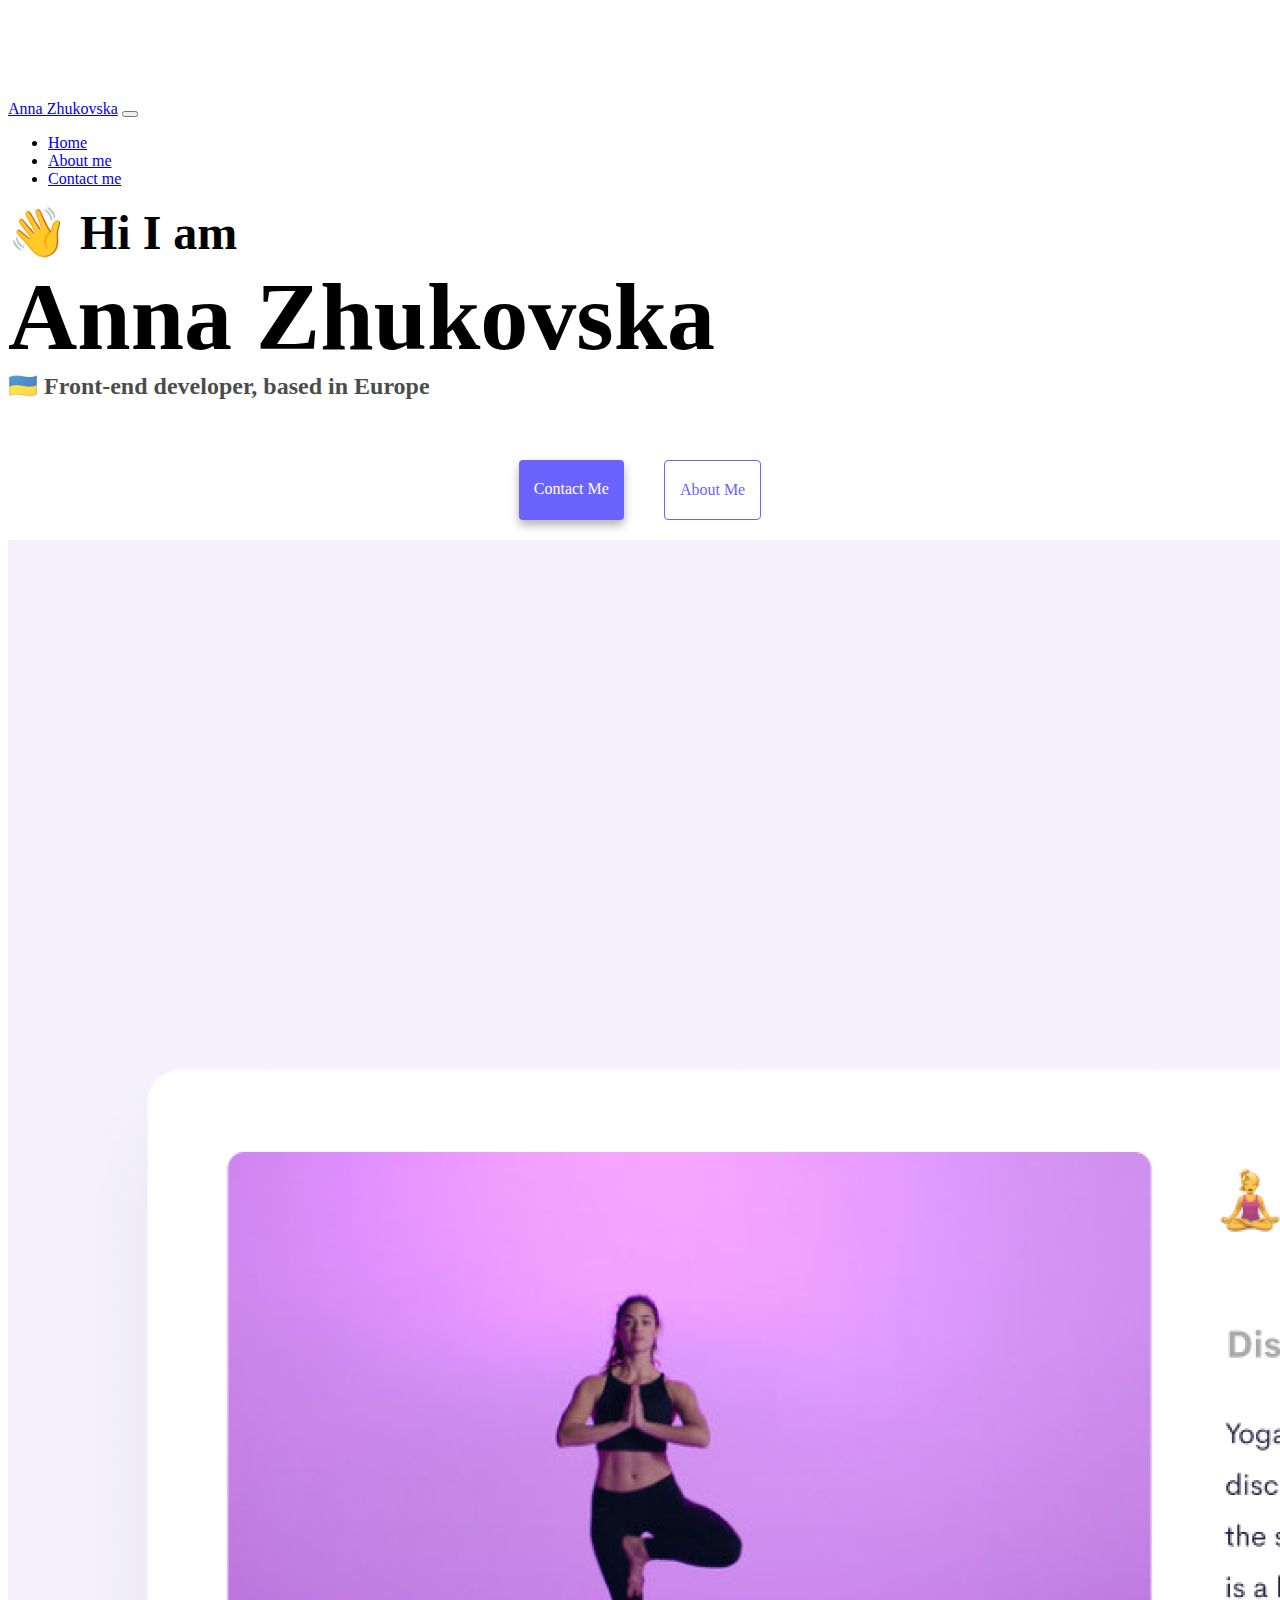
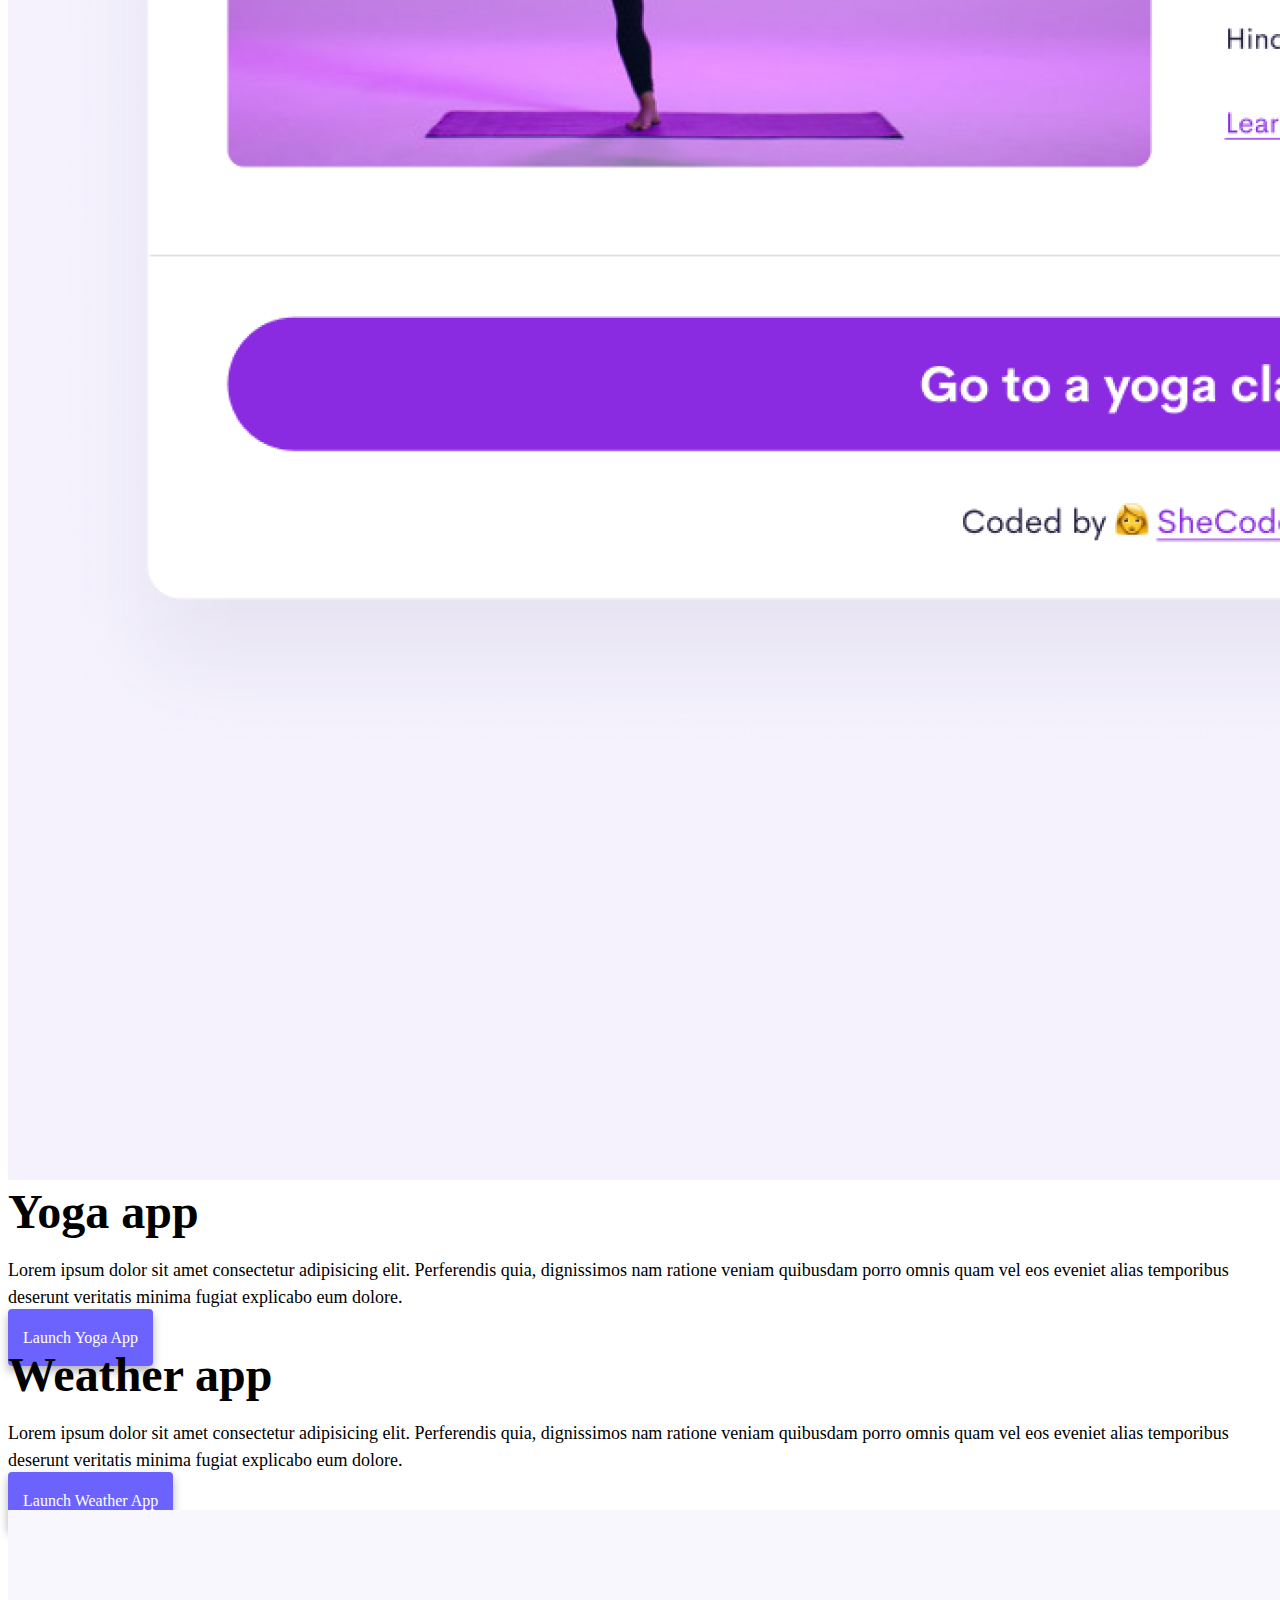
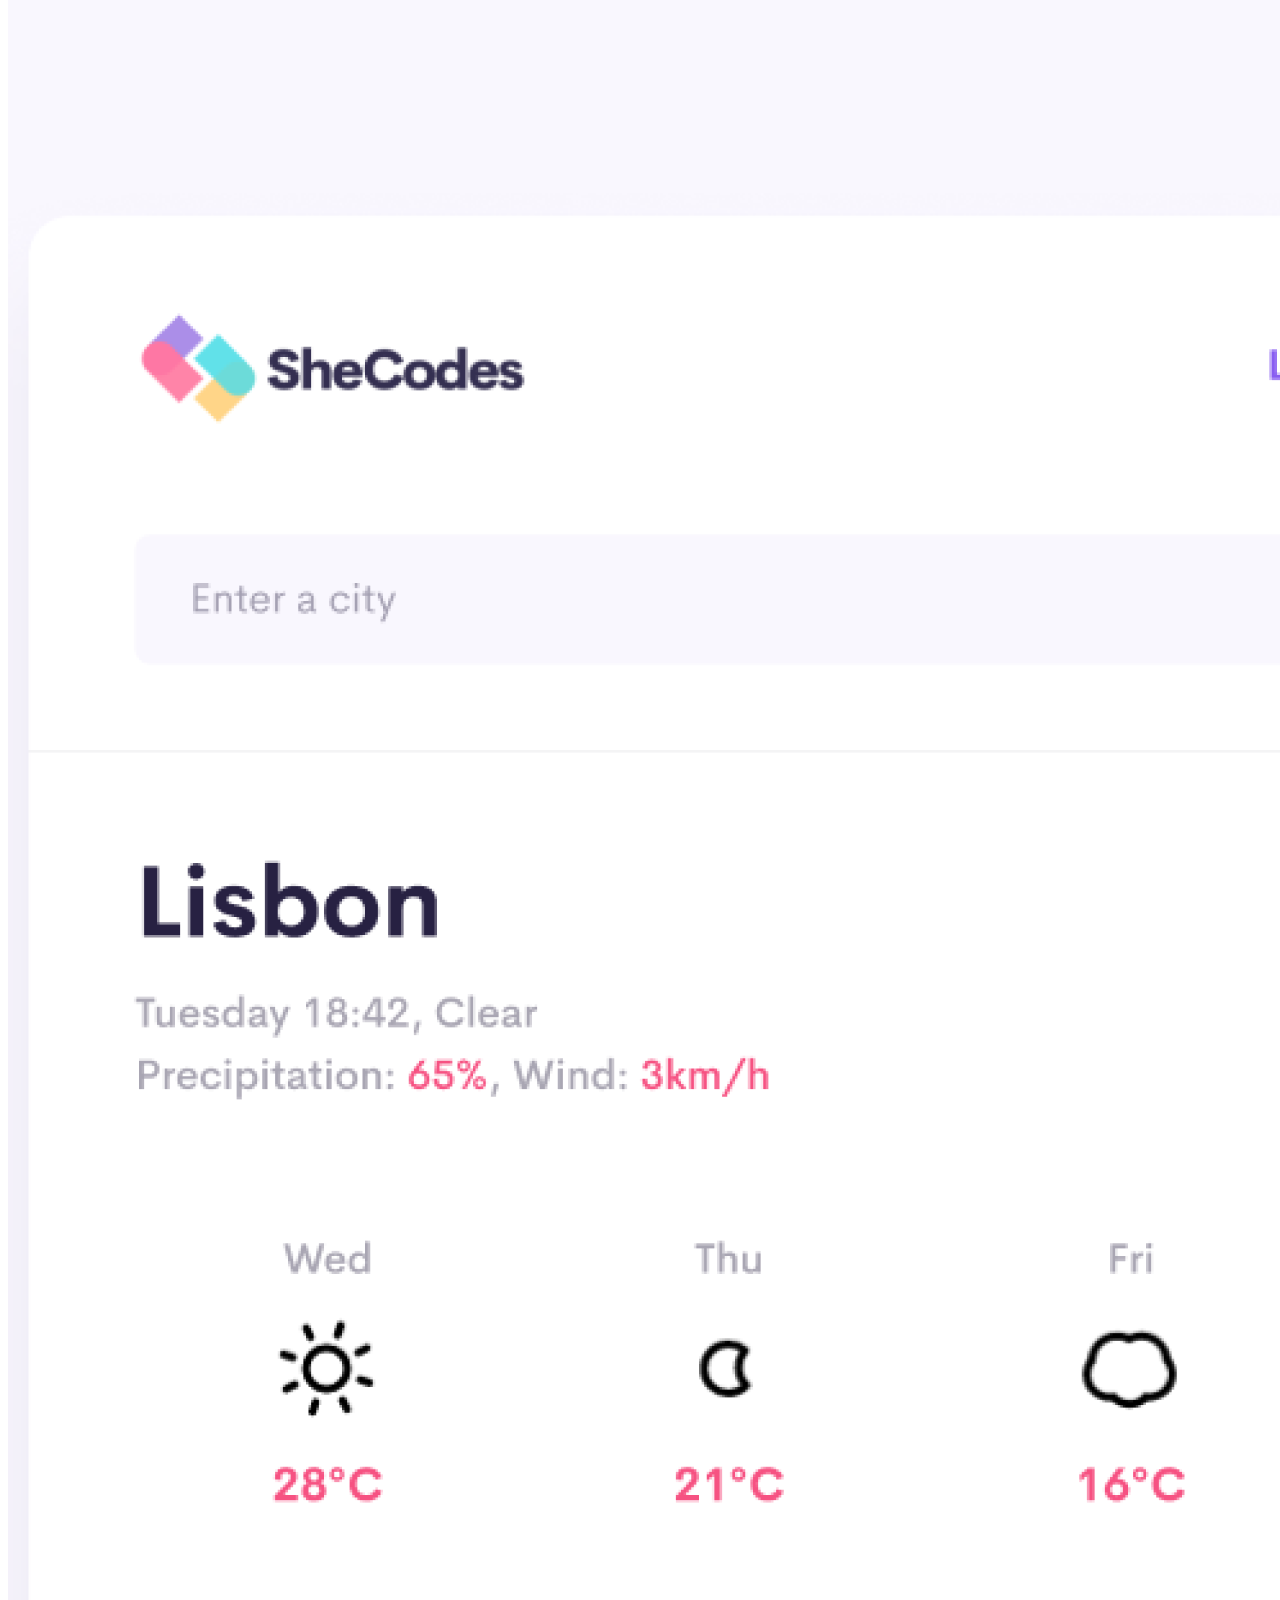
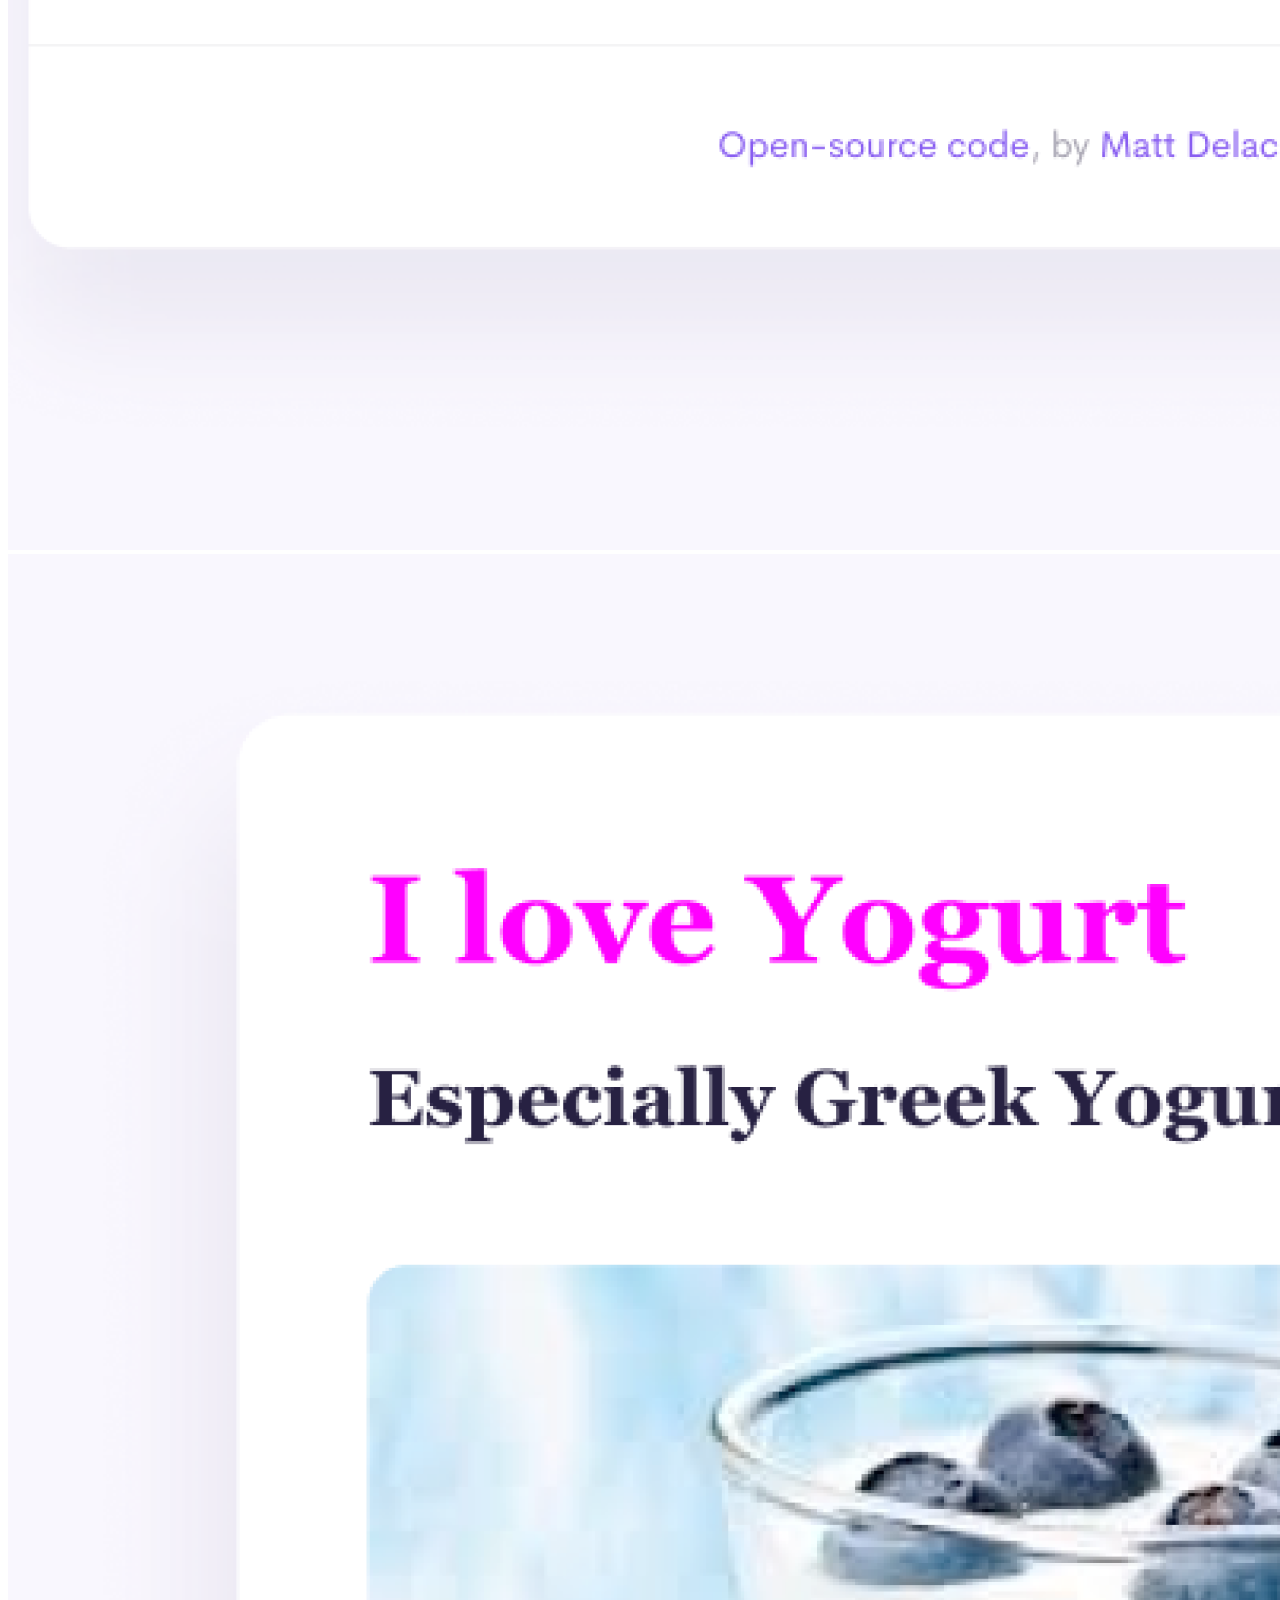
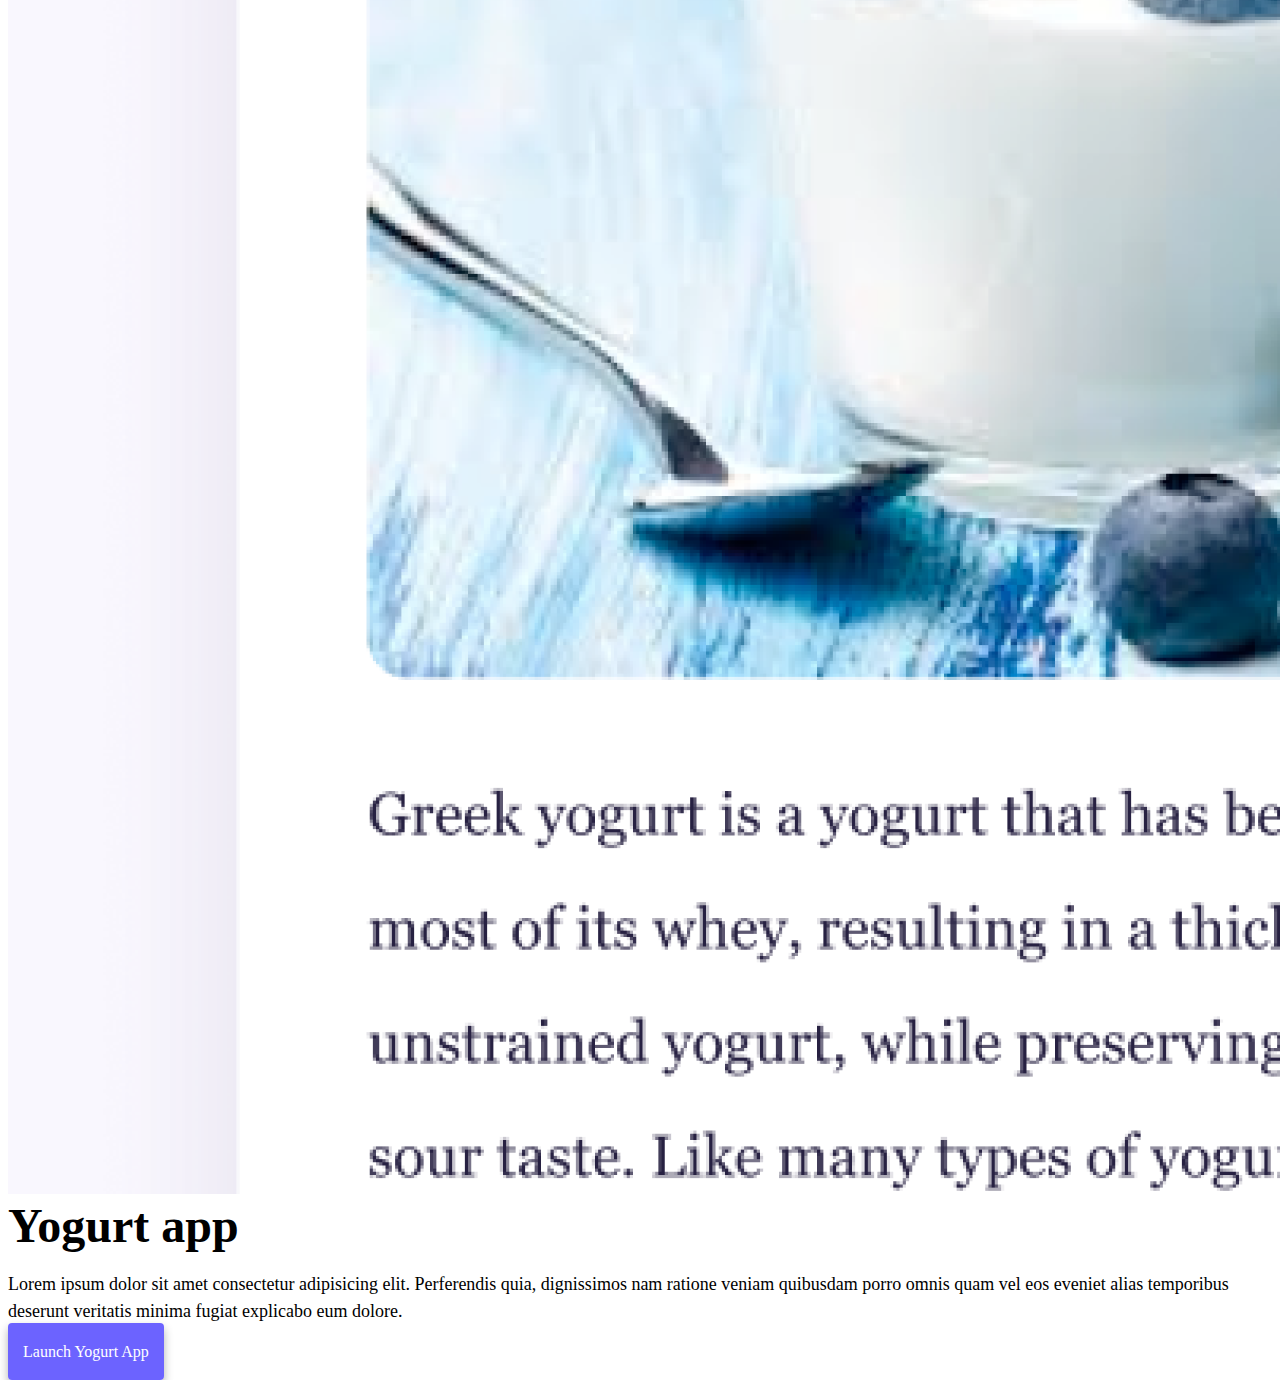
==== index.html @ f31c6857 "made web site more SEO friendly" ====
<!DOCTYPE html>
<html lang="en">
  <head>
    <meta charset="UTF-8" />
    <meta http-equiv="X-UA-Compatible" content="IE=edge" />
    <meta name="viewport" content="width=device-width, initial-scale=1.0" />
    <meta
      name="description"
      content="Anna Zhukovska - a front-end developer based in Europe, check out his projects and contact him for job inquires"
    />
    <title>Anna Zhukovska - a front-end developer based in Lisbon</title>
    <link
      href="https://cdn.jsdelivr.net/npm/bootstrap@5.0.0-beta2/dist/css/bootstrap.min.css"
      rel="stylesheet"
      integrity="sha384-BmbxuPwQa2lc/FVzBcNJ7UAyJxM6wuqIj61tLrc4wSX0szH/Ev+nYRRuWlolflfl"
      crossorigin="anonymous"
    />
    <script
      src="https://cdn.jsdelivr.net/npm/bootstrap@5.0.0-beta2/dist/js/bootstrap.bundle.min.js"
      integrity="sha384-b5kHyXgcpbZJO/tY9Ul7kGkf1S0CWuKcCD38l8YkeH8z8QjE0GmW1gYU5S9FOnJ0"
      crossorigin="anonymous"
    ></script>
    <link rel="stylesheet" href="style.css" />
  </head>
  <body>
    <nav class="navbar navbar-expand-lg navbar-light bg-light fixed-top">
      <div class="container">
        <a class="navbar-brand" title="homepage" href="index.html"
          >Anna Zhukovska</a
        >
        <button
          class="navbar-toggler"
          type="button"
          data-bs-toggle="collapse"
          data-bs-target="#navbarNav"
          aria-controls="navbarNav"
          aria-expanded="false"
          aria-label="Toggle navigation"
        >
          <span class="navbar-toggler-icon"></span>
        </button>
        <div class="collapse navbar-collapse" id="navbarNav">
          <ul class="navbar-nav">
            <li class="nav-item">
              <a
                class="nav-link active"
                aria-current="page"
                href="index.html"
                title="Homepage"
                >Home</a
              >
            </li>
            <li class="nav-item">
              <a class="nav-link" href="about.html" title="About">About me</a>
            </li>
            <li class="nav-item">
              <a
                class="nav-link"
                href="about.html#contact"
                title="Contact Anna Zhukovska"
                >Contact me</a
              >
            </li>
          </ul>
        </div>
      </div>
    </nav>
    <h2 class="text-center">👋 Hi I am</h2>
    <h1 class="text-center">Anna Zhukovska</h1>
    <h3 class="text-center">🇺🇦 Front-end developer, based in Europe</h3>
    <div class="navigation-links mb-5">
      <a
        href="about.html#contact"
        class="primary-link"
        title="Contact Anna Zhukovska"
        >Contact me</a
      >
      <a href="about.html" class="secondary-link" title="About Anna Zhukovska"
        >About me</a
      >
    </div>
    <div class="container">
      <div class="row">
        <div class="col-md-6">
          <img
            src="images/yoga.png"
            class="img-fluid rounded"
            alt="yoga project"
          />
        </div>
        <div class="col-md-6">
          <h2 class="mb-3">Yoga app</h2>
          <p>
            Lorem ipsum dolor sit amet consectetur adipisicing elit. Perferendis
            quia, dignissimos nam ratione veniam quibusdam porro omnis quam vel
            eos eveniet alias temporibus deserunt veritatis minima fugiat
            explicabo eum dolore.
          </p>
          <div class="mt-5">
            <a href="#" class="primary-link" title="yoga project"
              >Launch Yoga App</a
            >
          </div>
        </div>
      </div>
      <div class="row mt-5">
        <div class="col-md-6">
          <h2 class="mb-3">Weather app</h2>
          <p>
            Lorem ipsum dolor sit amet consectetur adipisicing elit. Perferendis
            quia, dignissimos nam ratione veniam quibusdam porro omnis quam vel
            eos eveniet alias temporibus deserunt veritatis minima fugiat
            explicabo eum dolore.
          </p>
          <div class="mb-5 mt-5">
            <a href="#" class="primary-link" title="weather project"
              >Launch Weather App</a
            >
          </div>
        </div>
        <div class="col-md-6">
          <img
            src="images/weather.png"
            class="img-fluid rounded"
            alt="weather project"
          />
        </div>
      </div>
      <div class="row mt-5">
        <div class="col-md-6">
          <img
            src="images/yogurt.png"
            class="img-fluid rounded"
            title="yogurt project"
          />
        </div>
        <div class="col-md-6">
          <h2 class="mb-3">Yogurt app</h2>
          <p>
            Lorem ipsum dolor sit amet consectetur adipisicing elit. Perferendis
            quia, dignissimos nam ratione veniam quibusdam porro omnis quam vel
            eos eveniet alias temporibus deserunt veritatis minima fugiat
            explicabo eum dolore.
          </p>
          <div class="mt-5">
            <a href="#" class="primary-link" title="yogurt project"
              >Launch Yogurt App</a
            >
          </div>
        </div>
      </div>
    </div>
  </body>
</html>
---- style.css ----
:root {
  --primary-color: #6c63ff;
  --secondary-color: #f5f2fe;
  --box-shadow: 0 5px 10px rgba(0, 0, 0, 0.3);
}

body {
  margin-top: 100px;
}

h1,
h2,
h3 {
  margin: 0;
}

h1 {
  font-size: 96px;
}

h2 {
  font-size: 48px;
}

h3 {
  font-size: 24px;
  opacity: 0.7;
}

p {
  font-size: 18px;
  line-height: 1.5;
}

.navigation-links {
  display: flex;
  margin-top: 40px;
  justify-content: center;
}

.navigation-links a {
  margin: 20px;
}

.primary-link {
  border-radius: 4px;
  padding: 20px 15px;
  text-decoration: none;
  text-transform: capitalize;
  background: var(--primary-color);
  box-shadow: var(--box-shadow);
  color: white;
}

.secondary-link {
  border-radius: 4px;
  padding: 20px 15px;
  text-decoration: none;
  text-transform: capitalize;
  color: var(--primary-color);
  border: 1px solid var(--primary-color);
}

.homepage-link {
  color: var(--primary-color);
  text-align: center;
  display: block;
}

.about-paragraphs {
  margin: 30px 0;
}

.about-paragraphs p {
  margin: 10px;
}

.email-link {
  display: flex;
  justify-content: center;
  color: var(--primary-color);
  font-size: 28px;
  text-decoration: none;
}

.email-link:hover {
  text-decoration: underline;
}
@media (max-width: 800px) and (orientation: landscape) {
  img {
    display: none;
  }
}
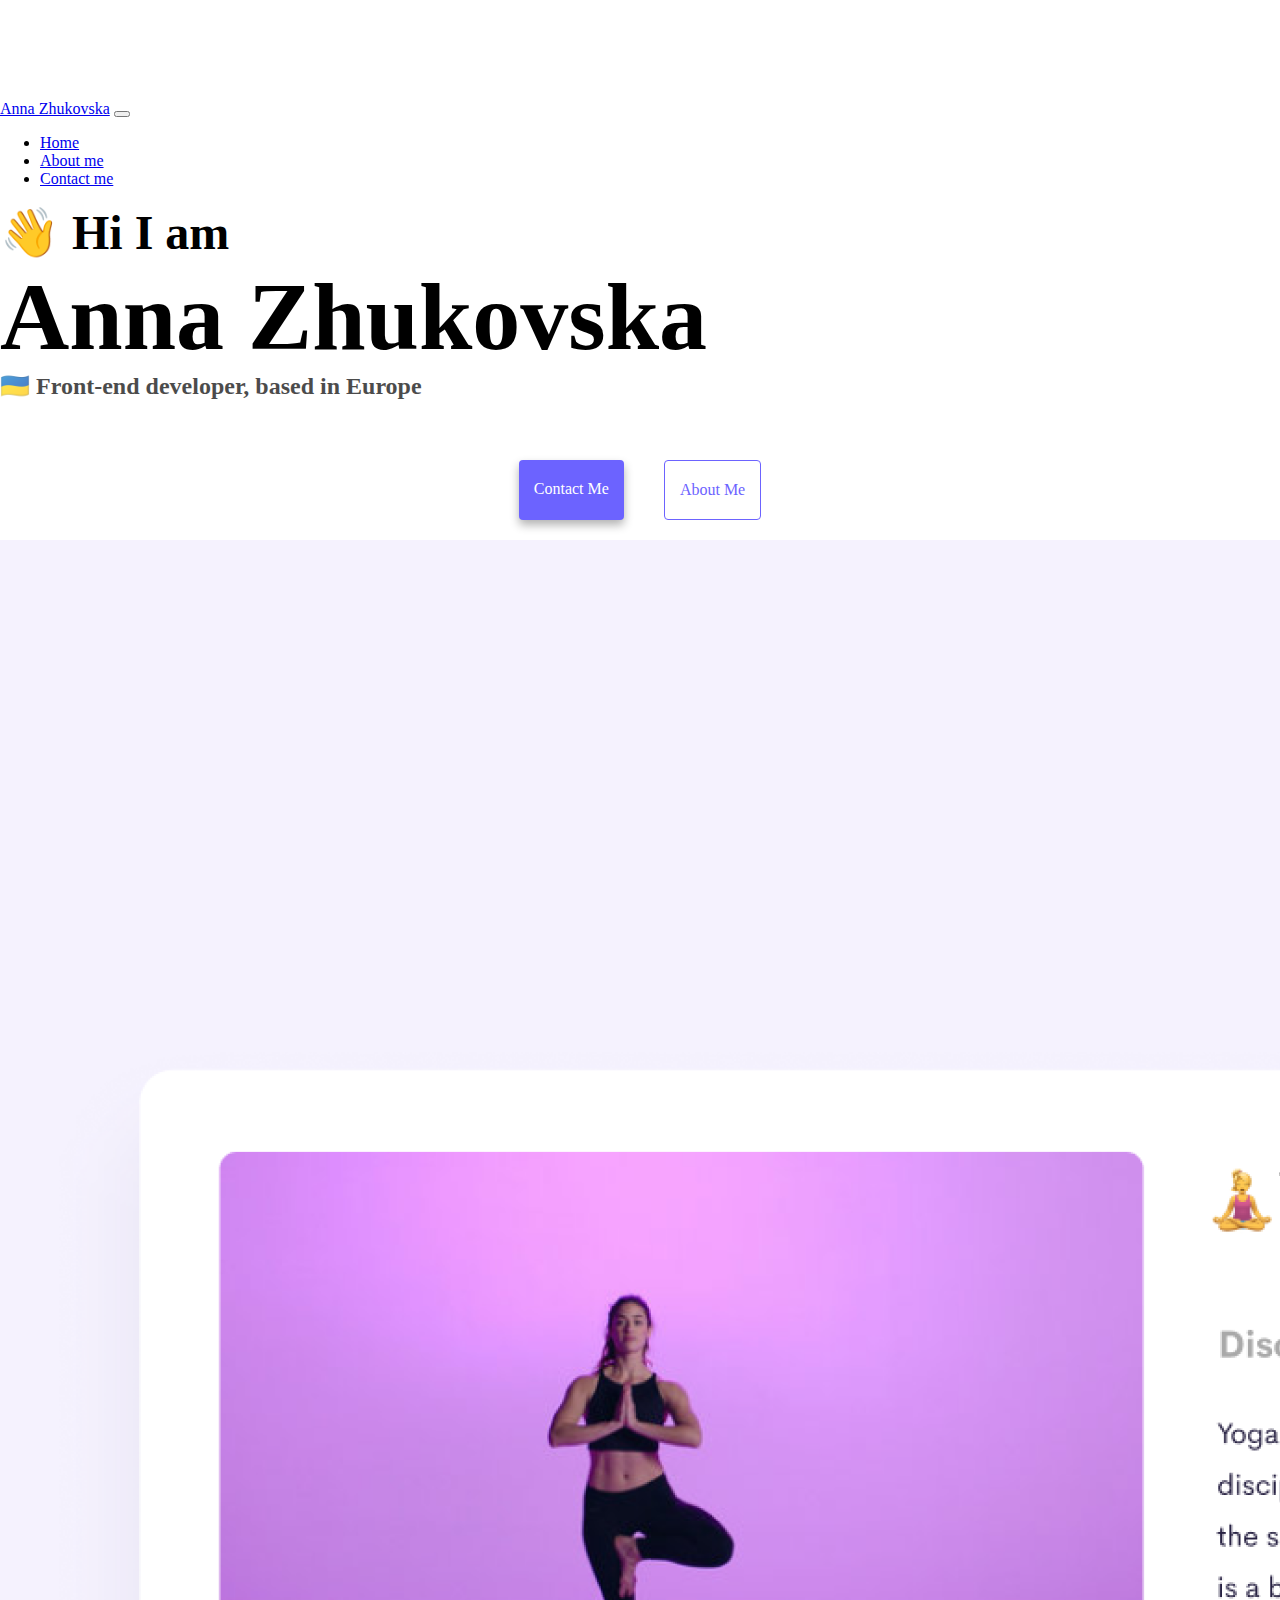
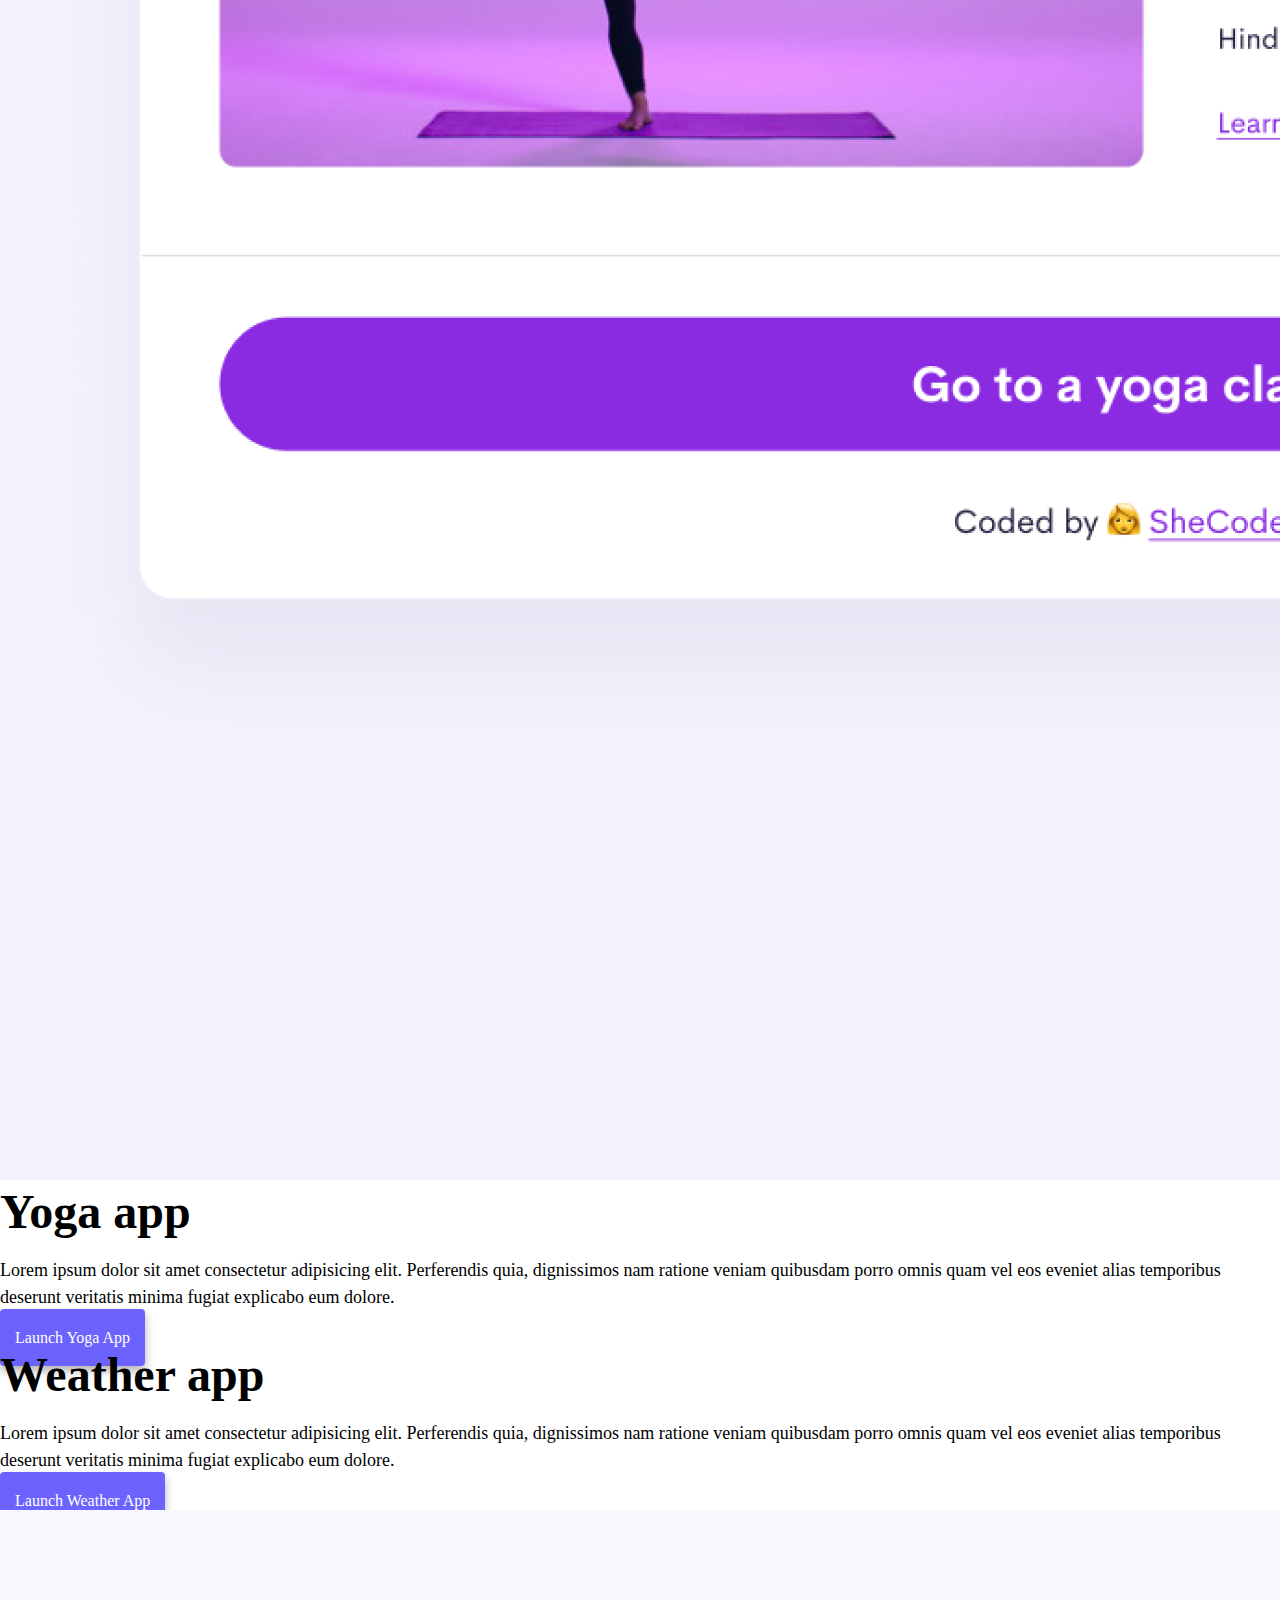
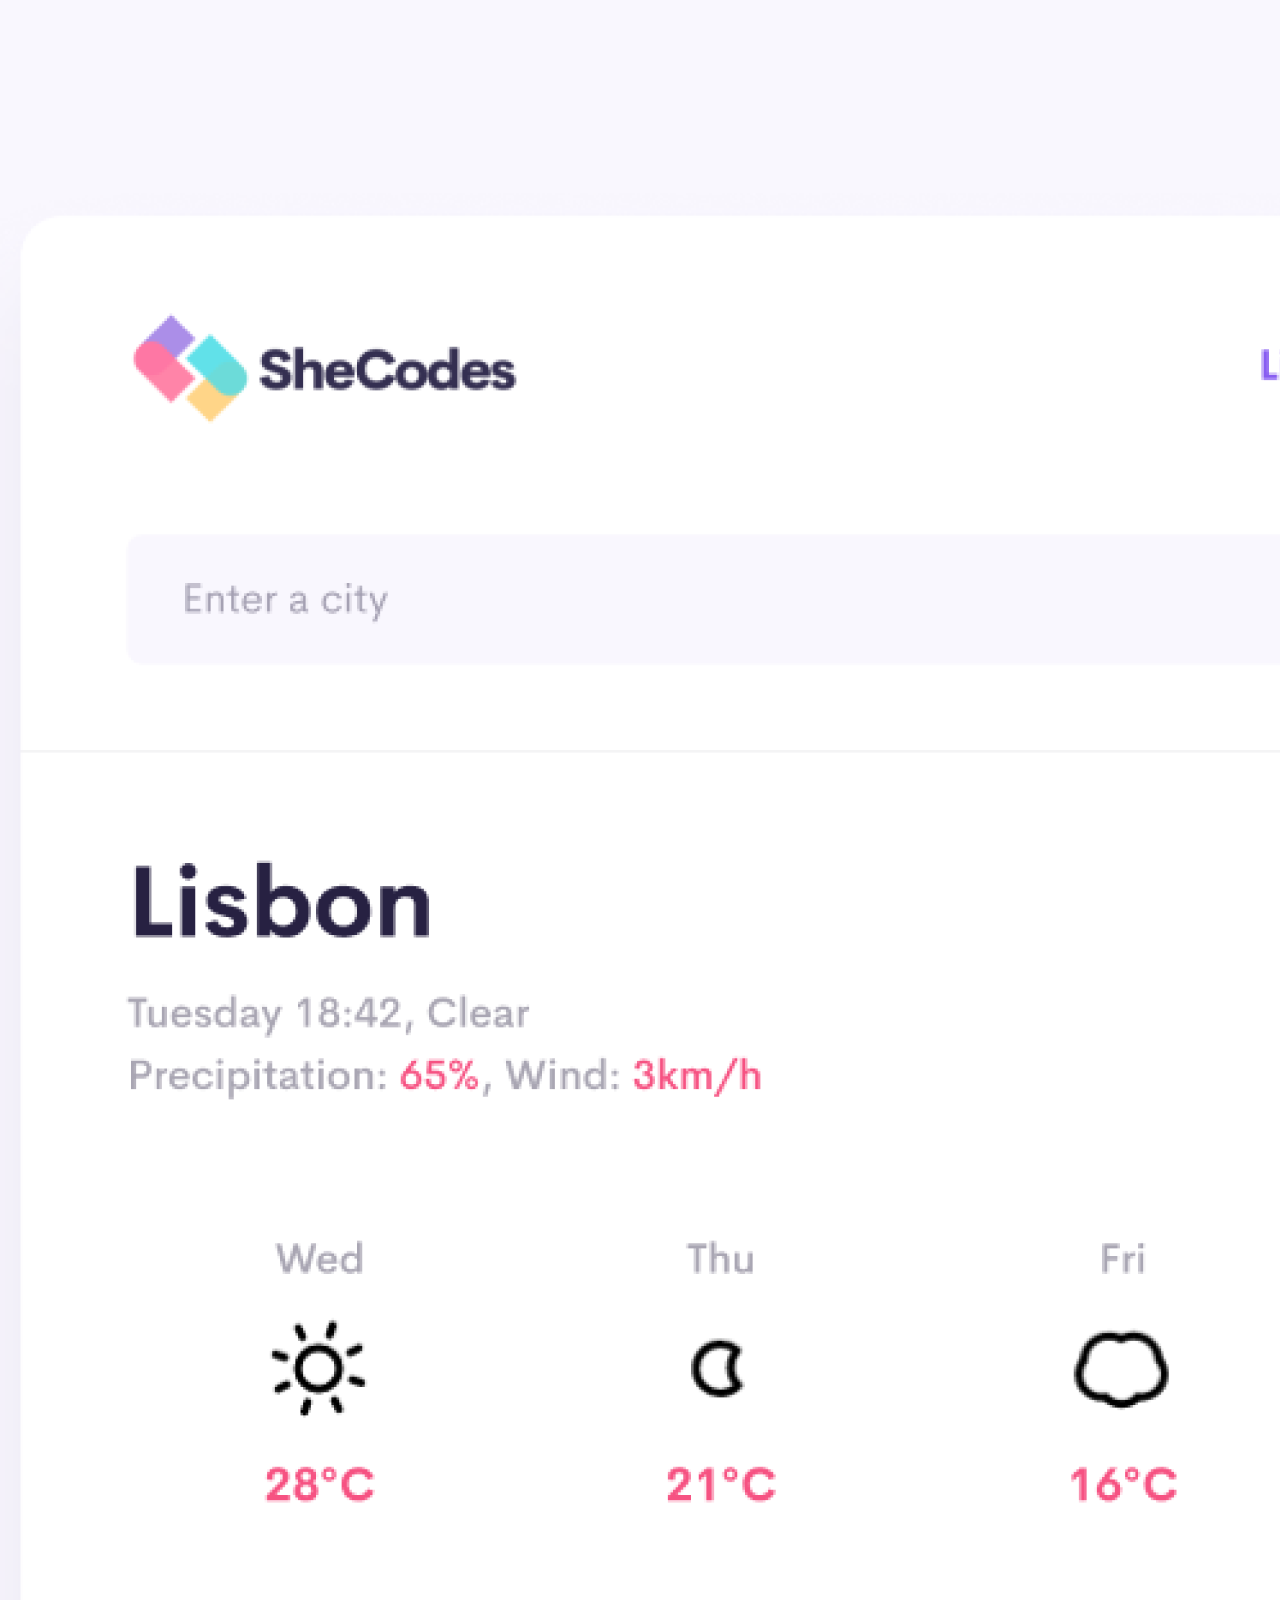
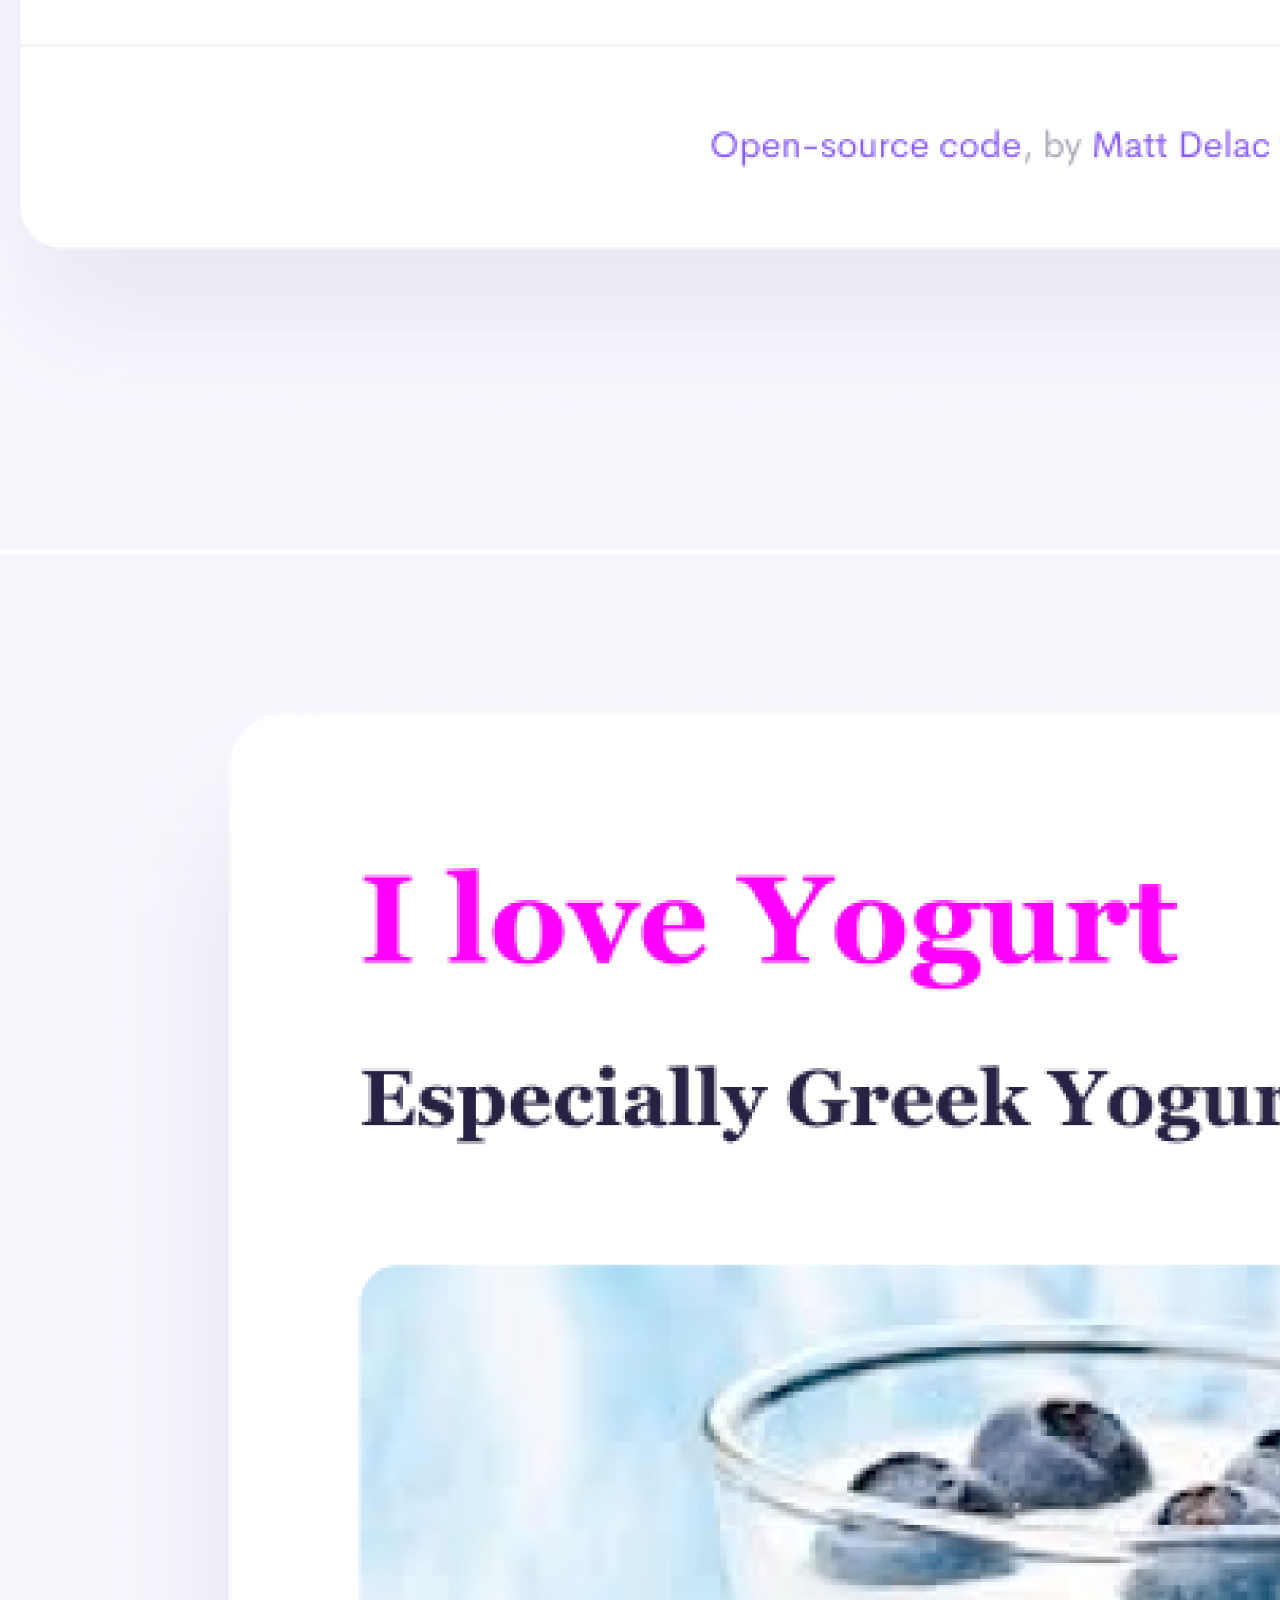
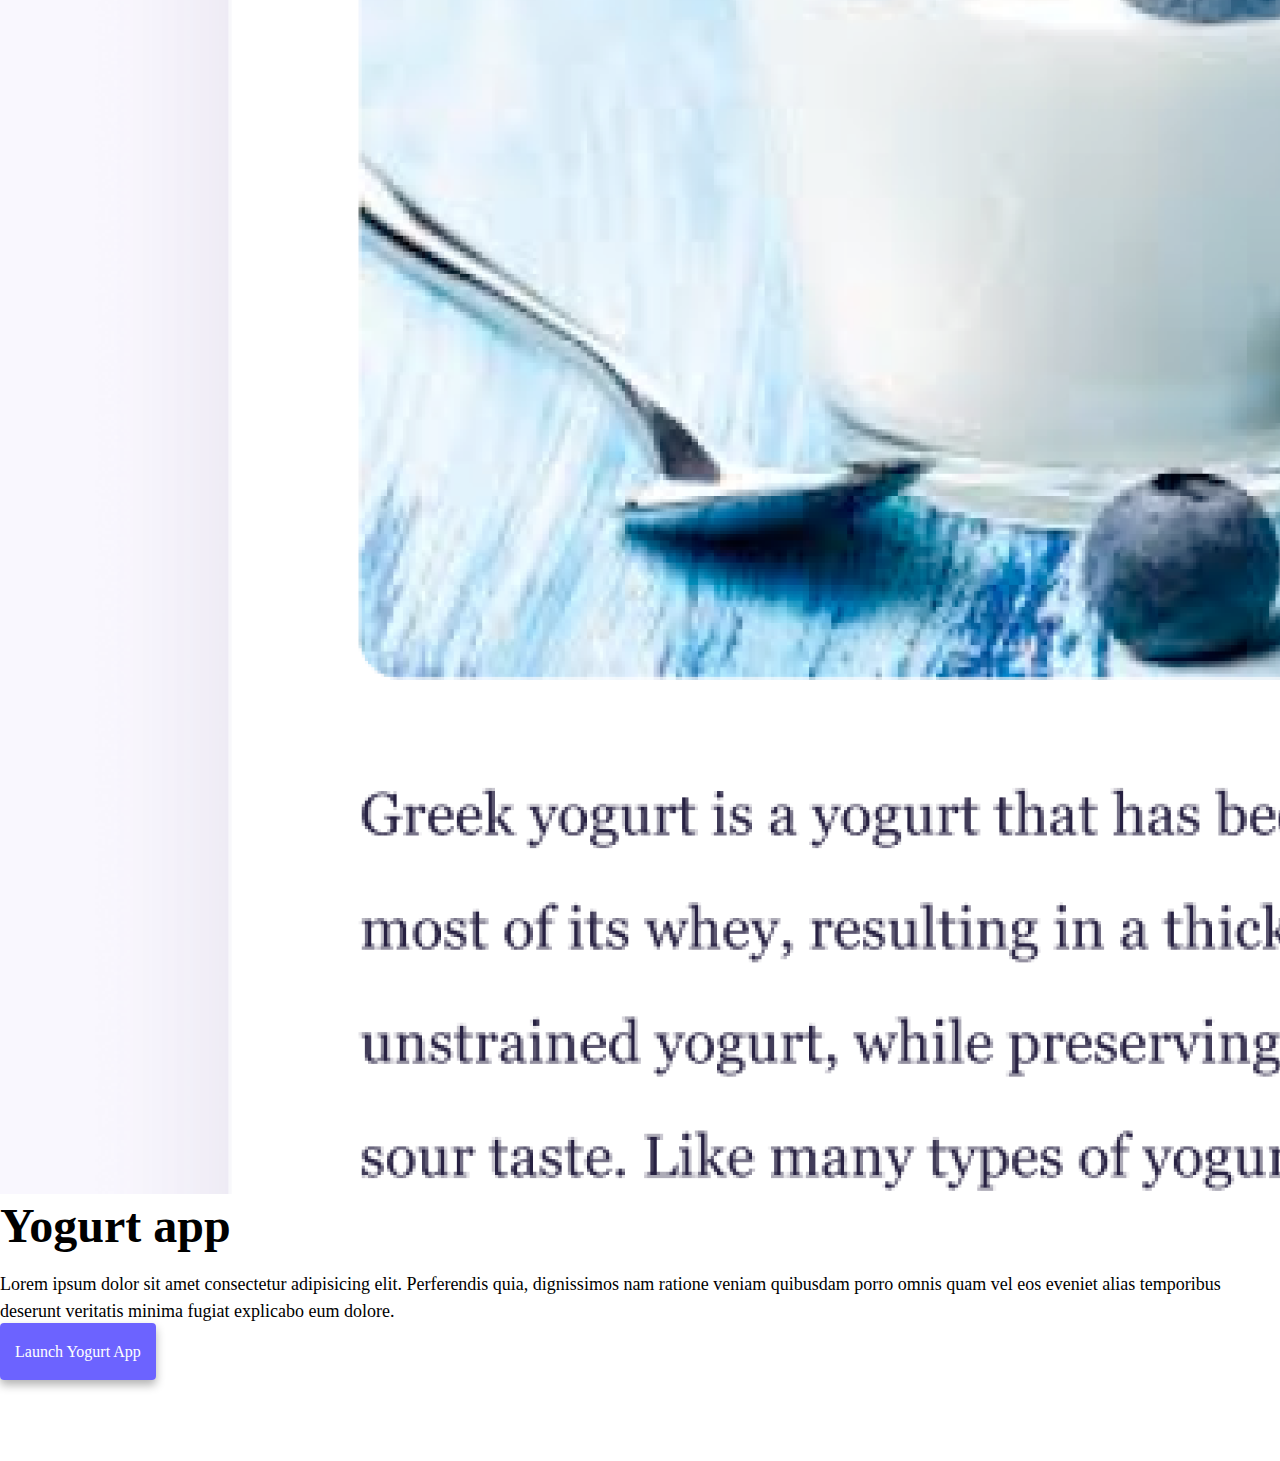
==== commit af656cab: "made the website responsive" ====
--- a/index.html
+++ b/index.html
@@ -81,14 +81,14 @@
     </div>
     <div class="container">
       <div class="row">
-        <div class="col-md-6">
+        <div class="col-sm-6">
           <img
             src="images/yoga.png"
-            class="img-fluid rounded"
+            class="img-fluid rounded d-none d-sm-block"
             alt="yoga project"
           />
         </div>
-        <div class="col-md-6">
+        <div class="col-sm-6">
           <h2 class="mb-3">Yoga app</h2>
           <p>
             Lorem ipsum dolor sit amet consectetur adipisicing elit. Perferendis
@@ -97,14 +97,14 @@
             explicabo eum dolore.
           </p>
           <div class="mt-5">
-            <a href="#" class="primary-link" title="yoga project"
+            <a href="#" class="primary-link project-link" title="yoga project"
               >Launch Yoga App</a
             >
           </div>
         </div>
       </div>
       <div class="row mt-5">
-        <div class="col-md-6">
+        <div class="col-sm-6">
           <h2 class="mb-3">Weather app</h2>
           <p>
             Lorem ipsum dolor sit amet consectetur adipisicing elit. Perferendis
@@ -113,28 +113,31 @@
             explicabo eum dolore.
           </p>
           <div class="mb-5 mt-5">
-            <a href="#" class="primary-link" title="weather project"
+            <a
+              href="#"
+              class="primary-link project-link"
+              title="weather project"
               >Launch Weather App</a
             >
           </div>
         </div>
-        <div class="col-md-6">
+        <div class="col-sm-6">
           <img
             src="images/weather.png"
-            class="img-fluid rounded"
+            class="img-fluid rounded d-none d-sm-block"
             alt="weather project"
           />
         </div>
       </div>
       <div class="row mt-5">
-        <div class="col-md-6">
+        <div class="col-sm-6">
           <img
             src="images/yogurt.png"
-            class="img-fluid rounded"
+            class="img-fluid rounded d-none d-sm-block"
             title="yogurt project"
           />
         </div>
-        <div class="col-md-6">
+        <div class="col-sm-6">
           <h2 class="mb-3">Yogurt app</h2>
           <p>
             Lorem ipsum dolor sit amet consectetur adipisicing elit. Perferendis
@@ -143,7 +146,7 @@
             explicabo eum dolore.
           </p>
           <div class="mt-5">
-            <a href="#" class="primary-link" title="yogurt project"
+            <a href="#" class="primary-link project-link" title="yogurt project"
               >Launch Yogurt App</a
             >
           </div>
--- a/style.css
+++ b/style.css
@@ -5,7 +5,7 @@
 }
 
 body {
-  margin-top: 100px;
+  margin: 100px 0;
 }
 
 h1,
@@ -51,6 +51,9 @@
   box-shadow: var(--box-shadow);
   color: white;
 }
+.primary-link:hover {
+  color: white;
+}
 
 .secondary-link {
   border-radius: 4px;
@@ -91,3 +94,21 @@
     display: none;
   }
 }
+@media (max-width: 576px) {
+  h1 {
+    font-size: 48px;
+    line-height: 1.5;
+  }
+  h2 {
+    font-size: 36px;
+    text-align: center;
+  }
+  p {
+    text-align: center;
+  }
+  .project-link {
+    display: block;
+    text-align: center;
+    margin: 0 20px;
+  }
+}
